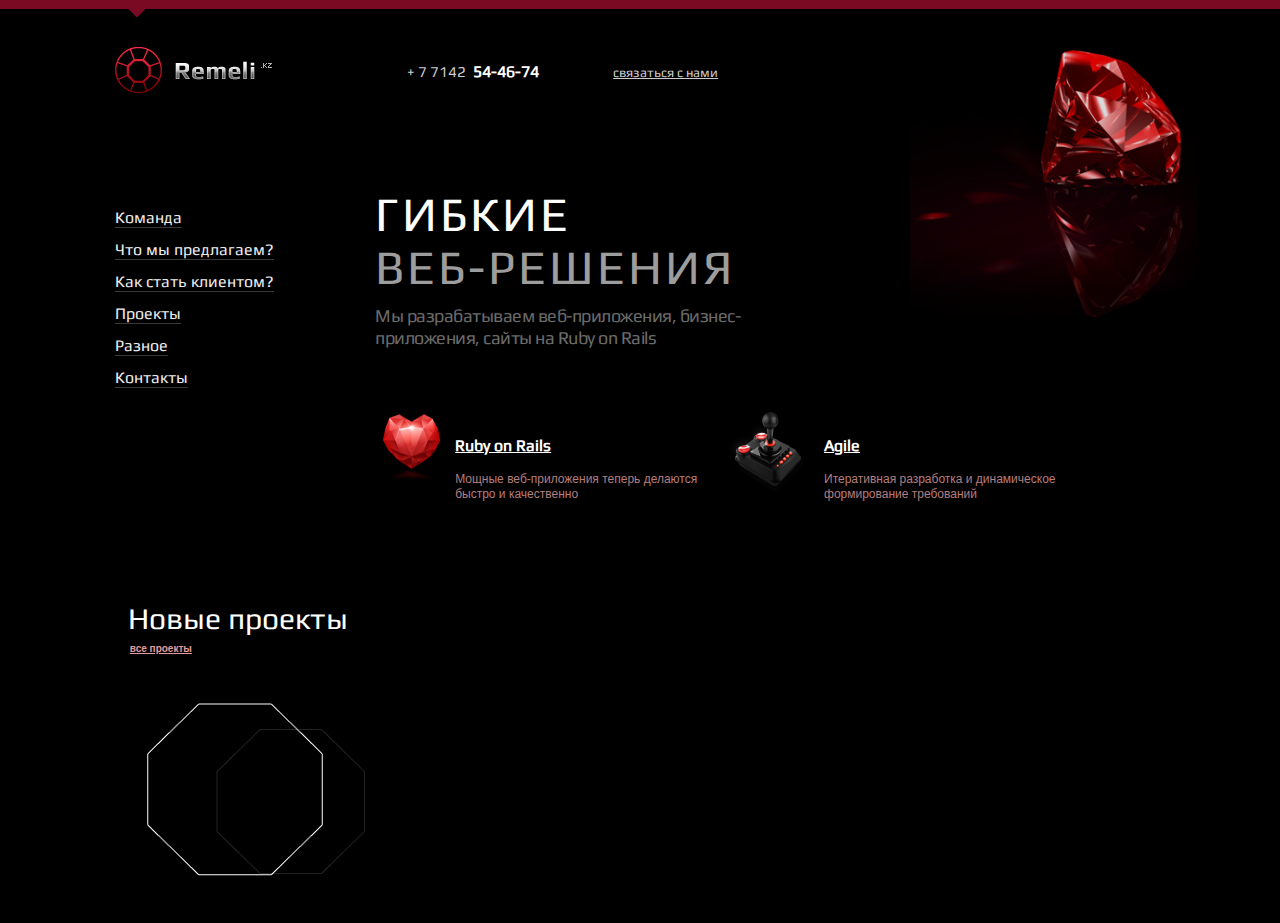
==== index.html @ b17eb7a2 "news projects fixed, main desc edit" ====
<!DOCTYPE HTML>
<html>
<head>
  <meta charset="UTF-8">
  <title>Remeli.kz</title>
  <link rel="shortcut icon" href="favicon.ico" />
  <link rel="stylesheet" type="text/css" href="assets/css/reset.css" media="all" />
  <link rel="stylesheet" type="text/css" href="assets/css/custom.css" media="all" />
</head>
<body>
  <div id="wrapper">
    <div id="header">
      <div id="bg-head">
        <div id="bg-head-arrow"></div>
      </div>
      <div id="logo">
        <a href="index.html">
          <img src="assets/images/logo.png" alt="Remeli.kz" title="Remeli.kz">
        </a>
      </div>
      <div id="head-contacts">
        <span class="phone-head-contact">
          <span class="main-phone">+ 7 7142</span>
          <span class="main-phone-area">54-46-74</span>
        </span>
        <span class="feedback-link">
          <a href="contacts.html">cвязаться с нами</a>
        </span>
      </div>
      <div id="ruby-bg"></div>
      <div class="clear"></div>
    </div>
    <div id="content">
      <div id="main-menu">
        <ul>
          <li><a href="#">Команда</a></li>
          <li><a href="#">Что мы предлагаем?</a></li>
          <li><a href="#">Как стать клиентом?</a></li>
          <li><a href="#">Проекты</a></li>
          <li><a href="#">Разное</a></li>
          <li><a href="#">Контакты</a></li>
        </ul>
      </div>
      <div id="main-content">
        <div id="main-thing">
          <h1 class="one-title">гибкие</h1>
          <h1 class="two-title">веб-решения</h1>
        </div>
        <div class="main-thing-desc">
          Мы разрабатываем веб-приложения, бизнес-приложения, сайты на Ruby on Rails
        </div>
        <div id="teasers">
          <div id="ror-block">
            <div class="main-teaser-desc">
              <div class="title-teaser">
                <a href="http://rubyonrails.org" target="_blank">Ruby on Rails</a>
              </div>
              <div class="teaser-desc">
                Мощные веб-приложения теперь делаются быстро и качественно
              </div>
            </div>
          </div>
          <div id="agile-block">
            <div class="main-teaser-desc for-agile-desc">
              <div class="title-teaser">
                <a href="http://agilemanifesto.org/iso/ru/" target="_blank">Agile</a>
              </div>
              <div class="teaser-desc">
                Итеративная разработка и динамическое формирование требований
              </div>
            </div>
          </div>
          <div class="clear"></div>
        </div>
      </div>
      <div class="clear"></div>
    </div>
    <div id="additional-content">
      <div id="new-projects">
        <h1 class="title-new-projects">Новые проекты</h1>
        <div id="link-all-projects">
          <a href="#">все проекты</a>
        </div>
        <div id="content-new-projects">
          
        </div>
      </div>
    </div>
  </div>
</body>
</html>
---- assets/css/custom.css ----
/* ================== */
/* = Remeli.kz 2012 = */
/* ================== */
@font-face{
  font-family:Play;
  src: url(../fonts/Play-Regular.ttf) format("truetype");
}
body{
  background:#000;
  color:#fff;
  font-family:Play, Helvetica, Arial, sans-serif;
}
#wrapper{
  width:100%;
  min-width:1000px;
}
#wrapper a{
  color:#fff;
  text-decoration:underline;
}
#wrapper a:hover{
  color:#901027;
  cursor:pointer;
}
#header{
  height:190px;
/*  background:#ccc;*/
}
#bg-head{
  background:#7a0924;
  height:9px;
}
#bg-head-arrow{
/*  border:1px solid #ccc;*/
  background:url('../images/head-bg-arrow.png') no-repeat;
  position:relative;
  top:9px;
  left:10%;
  height:9px;
  width:18px;
}
#logo{
  width:166px;
  height:63px;
  float:left;
  margin-top:28px;
  margin-left:8.8%;
}
#ruby-bg{
  width:25%;
  height:50%;
  background:url('../images/ruby-bg.png') no-repeat;
  background-size:90%;
  float:right;
  right:50px;
  top:40px;
  position:absolute;
  z-index:-1;
/*  border:1px solid #ccc;*/
}
#head-contacts{
/*  border:1px solid #ccc;*/
  width:320px;
  float:left;
  margin-left:10%;
  margin-top:55px;
}
#head-contacts .phone-head-contact{
}
.phone-head-contact .main-phone{
  font-size:15px;
  color:#ccc;
  margin-right:1%;
}
.phone-head-contact .main-phone-area{
  font-weight:bold;
}
.feedback-link{
  margin-left:22%;
  font-size:13px;
}
.feedback-link a{
  color:#ccc !important;
}
.feedback-link a:hover{
  color:#901027 !important;
}
#content{
/*  border:1px solid #ccc;*/
  margin-top:20px;
}
#main-menu{
  float:left;
  width:240px;
/*  border:1px solid #ccc;*/
  margin-left:9%;
}
#main-menu ul li{
  margin-bottom:16px;
}
#main-menu ul li a{
  margin-bottom:16px;
  color:#eee;
  text-decoration:none;
  border-bottom:1px solid #383838;
}
#main-menu ul li a:hover{
  color:#901027;
}
#main-content{
  float:left;
/*  border:1px solid #ccc;*/
  margin-left:20px;
  width:50%;
  margin-top:-20px;
}
#main-thing{
/*  border:1px solid #ccc;*/
  height:115px;
}
.one-title{
  font-size:48px;
  text-transform:uppercase;
  letter-spacing:3px;
}
.two-title{
  font-size:48px;
  text-transform:uppercase;
  color:#9d9d9d;
  margin-top:5px;
  letter-spacing:3px;
}
.main-thing-desc{
  font-size:18px;
  color:#6b6b6b;
  letter-spacing:-0.5px;
  line-height:1.2em;
  width:70%;
  margin-bottom:10px;
}
/*teasers*/
#teasers{
  width:110%;
/*  border:1px solid #ccc;*/
  margin-top:60px;
  height:126px;
}
#teasers #ror-block{
  float:left;
  width:46%;
  height:112px;
  background:url('../images/ror-block-icon.png') no-repeat;
}
#teasers #agile-block{
  float:left;
  width:46%;
  margin-left:30px;
  height:112px;
  background:url('../images/agile-block-icon.png') no-repeat;
/*  border:1px solid #ccc;*/
}
.main-teaser-desc{
  position:relative;
  top:30px;
  left:80px;
}
.title-teaser{
  margin-bottom:18px;
  font-weight:bold;
}
.teaser-desc{
  font-family:Verdana, Arial, sans-serif;
  font-size:12px;
  color:#b57e7f;
  width:75%;
  line-height:1.2em;
}
.for-agile-desc{
  position:relative;
  top:30px;
  left:95px;
}
.clear{
  clear:both;
}
/*additional content*/
#additional-content{
  clear:both;
  margin-top:70px;
}
#new-projects{
  float:left;
  width:323px;
/*  border:1px solid #ccc;*/
  height:319px;
  margin-left:6%;
}
.title-new-projects{
  font-size:30px;
  text-align:center;
}
#link-all-projects{
  font-size:10px;
  padding-left:53px;
  margin-top:10px;
  font-family:Verdana, Arial, sans-serif;
  font-weight:bold;
}
#link-all-projects a{
  color:#e29d9e;
}
#content-new-projects{
  background:url('../images/vectot-background.png') no-repeat 50px 30px;
  width:302px;
  height:254px;
}
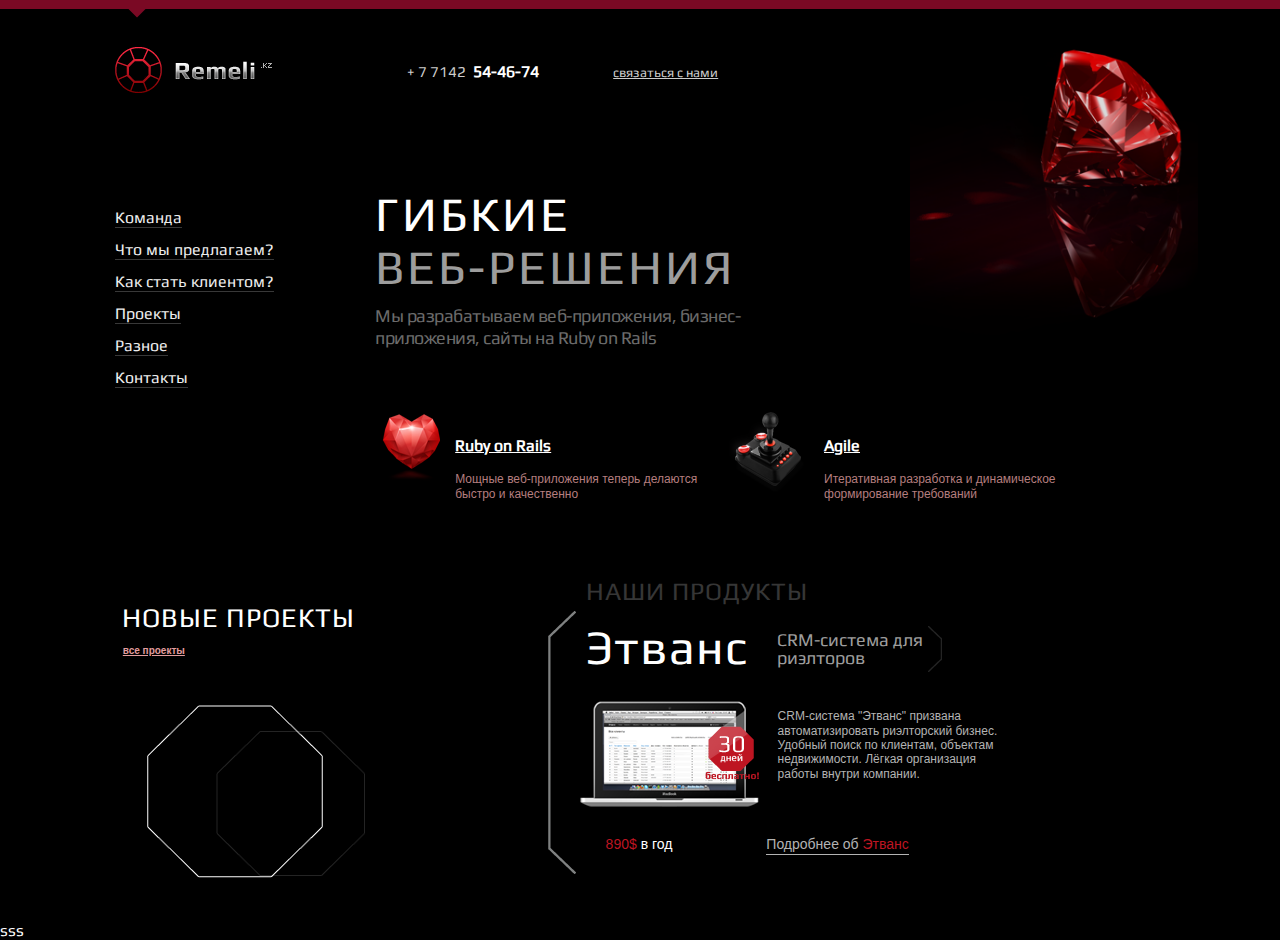
==== commit cae8ae3b: "prepare footer" ====
--- a/index.html
+++ b/index.html
@@ -76,16 +76,49 @@
       <div class="clear"></div>
     </div>
     <div id="additional-content">
+      <!-- new projects -->
       <div id="new-projects">
-        <h1 class="title-new-projects">Новые проекты</h1>
+        <h1 class="title-new-projects">новые проекты</h1>
         <div id="link-all-projects">
           <a href="#">все проекты</a>
         </div>
-        <div id="content-new-projects">
-          
+        <div id="content-new-projects">   
         </div>
       </div>
+      <!-- end new projects -->
+      
+      <!-- etvans -->
+      <div id="flag">
+        <h1 class="our-products-title">наши продукты</h1>
+        <div id="product-info">
+          <span class="product-title">Этванс</span>
+          <span class="product-addition-title">CRM-система для риэлторов</span>
+        </div>
+        <div id="main-product-info">
+          <span class="logo-product">
+            <a href="http://etvans.com">
+              <img src="assets/images/etvans-logo.png" alt="Этванс">
+            </a>
+          </span>
+          <span class="product-description">
+            CRM-система "Этванс" призвана автоматизировать риэлторский бизнес. Удобный поиск по клиентам, объектам недвижимости. Лёгкая организация работы внутри компании. 
+          </span>
+        </div>
+        <div class="clear"></div>
+        <div id="footer-product-info">
+          <span class="price-product">
+            <span class="product-price-label">890$</span> в год
+          </span>
+          <span class="more-product-link">
+            <a href="#">
+              Подробнее об <span class="more-product-title">Этванс</span></a>
+          </span>
+        </div>
+      </div>
+      <div class="clear"></div>
+      <!-- end etvans -->
     </div>
+    <div id="footer">sss</div>
   </div>
 </body>
 </html>--- a/assets/css/custom.css
+++ b/assets/css/custom.css
@@ -196,13 +196,15 @@
   margin-left:6%;
 }
 .title-new-projects{
-  font-size:30px;
+  letter-spacing:1px;
+  font-size:27px;
   text-align:center;
+  text-transform:uppercase;
 }
 #link-all-projects{
   font-size:10px;
-  padding-left:53px;
-  margin-top:10px;
+  padding-left:46px;
+  margin-top:15px;
   font-family:Verdana, Arial, sans-serif;
   font-weight:bold;
 }
@@ -214,3 +216,96 @@
   width:302px;
   height:254px;
 }
+/*etvans*/
+#flag{
+  float:left;
+  height:292px;
+  width:479px;
+/*  border:1px solid #ccc;*/
+  margin-left:11%;
+  background:url('../images/flagman-bg.png') no-repeat;
+}
+.our-products-title{
+  font-size:25px;
+  color:#363636;
+  text-transform:uppercase;
+/*  border:1px solid #ccc;*/
+  display:inline-block;
+  margin-left:45px;
+  position:relative;
+  top:-25px;
+  letter-spacing:1px;
+}
+#product-info{
+/*  border:1px solid #ccc;*/
+  margin-left:45px;
+  margin-bottom:23px;
+  margin-top:-6px;
+}
+#product-info .product-title{
+  font-size:48px;
+  margin-right:5px;
+  letter-spacing:1px;
+}
+#product-info .product-addition-title{
+  margin-left:20px;
+  color:#9d9d9d;
+  font-size:18px;
+  width:170px;
+/*  border:1px solid #ccc;*/
+  display:inline-block;
+}
+.logo-product{
+/*  border:1px solid #ccc;*/
+  margin-left:35px;
+  width:192px;
+  height:123px;
+  float:left;
+  display:inline-block;
+}
+.product-description{
+  float:left;  
+  width:239px;
+  height:95px;
+  display:inline-block;
+/*  border:1px solid #ccc;*/
+  margin-left:10px;
+  margin-top:15px;
+  font-size:12px;
+  line-height:1.2em;
+  color:#b3b3b3;
+  font-family:Verdana,Arial,sans-serif
+}
+#footer-product-info{
+  clear:both;
+/*  border:1px solid #ccc;*/
+  margin-left:45px;
+  margin-top:20px; 
+  font-family:Verdana,Helvetica,sans-serif;
+  font-size:14px;
+}
+.price-product{
+  margin-left:20px;
+}
+.product-price-label{
+  color:#be1522;
+}
+.more-product-link{
+  margin-left:90px;
+}
+.more-product-link a{
+  color:#b3b3b3 !important;
+  text-decoration:none !important;
+  padding-bottom:2px;
+  border-bottom:1px solid #b3b3b3;
+}
+.more-product-link a:hover{
+  color:#fff !important;
+}
+.more-product-title{
+  color:#be1522;
+}
+/* footer */
+#footer{
+  clear:both;
+}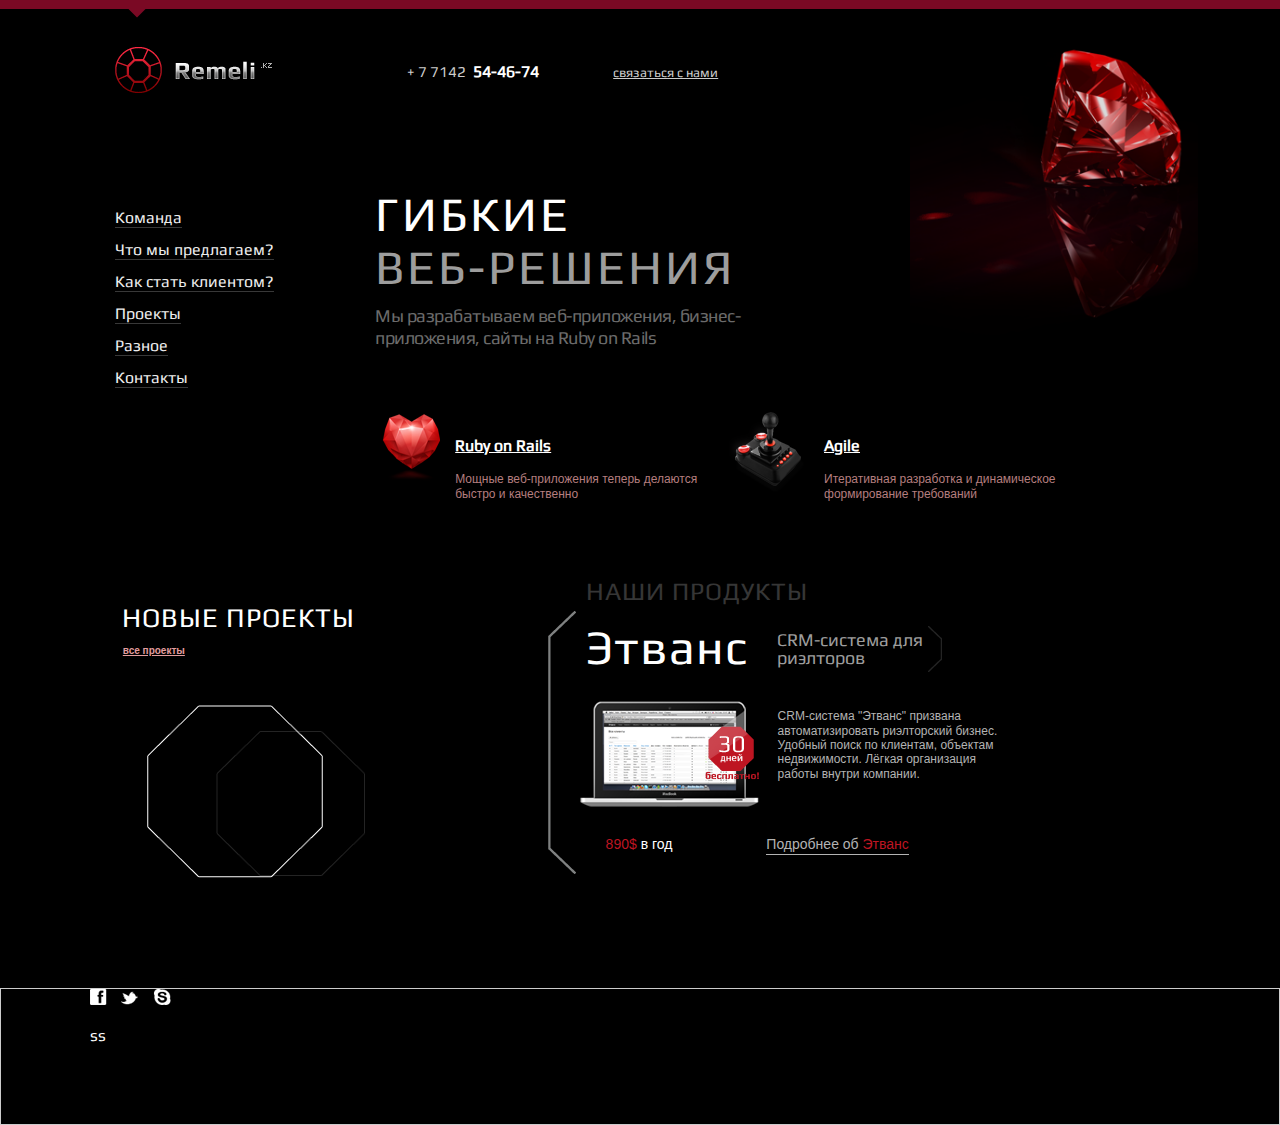
==== commit ff1054b9: "add social network" ====
--- a/index.html
+++ b/index.html
@@ -118,7 +118,25 @@
       <div class="clear"></div>
       <!-- end etvans -->
     </div>
-    <div id="footer">sss</div>
+    <!-- footer -->
+    <div id="footer">
+      <div id="socialnetwork">
+        <a href="http://www.facebook.com/remelidev">
+          <img src="assets/images/facebook-icon.png" alt="Remeli в Facebook">
+        </a>
+        <a href="http://twitter.com/remeli_dev">
+          <img src="assets/images/twitter-icon.png" alt="Remeli в Facebook">
+        </a>
+        <a href="skype://lagox.skype">
+          <img src="assets/images/skype-icon.png" alt="Skype">
+        </a>
+      </div>
+      <div class="clear"></div>
+      <div id="footeraddress">
+        ss
+      </div>
+    </div>
+    <!-- end footer -->
   </div>
 </body>
 </html>--- a/assets/css/custom.css
+++ b/assets/css/custom.css
@@ -308,4 +308,26 @@
 /* footer */
 #footer{
   clear:both;
+  border:1px solid #ccc;
+  height:135px;
+  margin-top:65px;
+}
+#footeraddress{
+  height:90px;
+/*  border:1px solid #fff;*/
+  width:260px;
+  float:left;
+  margin-left:7%;
+}
+#socialnetwork{
+/*  border:1px solid #ccc;*/
+  padding-left:7%;
+  margin-bottom:20px;  
+}
+#socialnetwork a{
+  text-decoration:none;
+  margin-right:10px;
+}
+#socialnetwork a img:hover{
+  opacity:0.9;
 }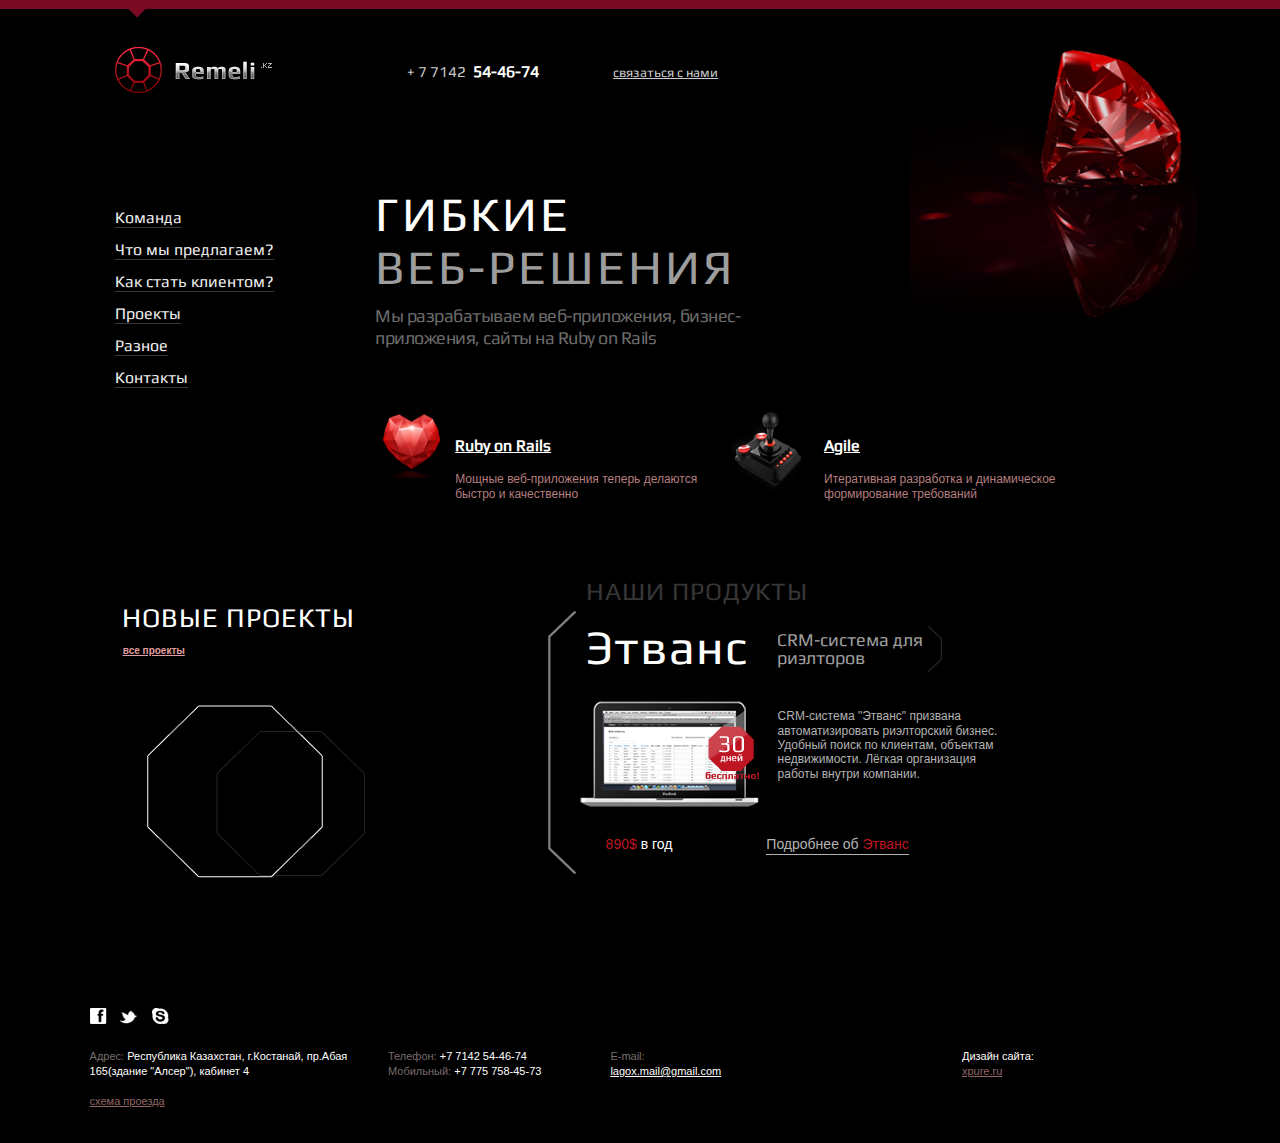
==== commit 19076995: "finish footer" ====
--- a/index.html
+++ b/index.html
@@ -121,10 +121,10 @@
     <!-- footer -->
     <div id="footer">
       <div id="socialnetwork">
-        <a href="http://www.facebook.com/remelidev">
+        <a href="http://www.facebook.com/remelidev" target="_blank">
           <img src="assets/images/facebook-icon.png" alt="Remeli в Facebook">
         </a>
-        <a href="http://twitter.com/remeli_dev">
+        <a href="http://twitter.com/remeli_dev" target="_blank">
           <img src="assets/images/twitter-icon.png" alt="Remeli в Facebook">
         </a>
         <a href="skype://lagox.skype">
@@ -133,7 +133,22 @@
       </div>
       <div class="clear"></div>
       <div id="footeraddress">
-        ss
+        <span class="footer-label">Адрес:</span> Республика Казахстан, г.Костанай, пр.Абая 165(здание "Алсер"), кабинет 4
+        <div id="location-map-link">
+          <a href="#" class="footer-link">схема проезда</a>
+        </div>
+      </div>
+      <div id="footerphone">
+        <p><span class="footer-label">Телефон:</span> +7 7142 54-46-74</p>
+        <p><span class="footer-label">Мобильный:</span> +7 775 758-45-73</p>
+      </div>
+      <div id="footeremail">
+        <p><span class="footer-label">E-mail:</span></p>
+        <p><a href="mailto:lagox.mail@gmail.com">lagox.mail@gmail.com</a></p>
+      </div>
+      <div id="footerdesign">
+        <p>Дизайн сайта:</p>
+        <p><a href="http://xpure.ru" class="footer-link">xpure.ru</a></p>
       </div>
     </div>
     <!-- end footer -->
--- a/assets/css/custom.css
+++ b/assets/css/custom.css
@@ -308,9 +308,33 @@
 /* footer */
 #footer{
   clear:both;
-  border:1px solid #ccc;
+/*  border:1px solid #ccc;*/
   height:135px;
-  margin-top:65px;
+  margin-top:85px;
+  font-family:Verdana,Arial,sans-serif;
+  font-size:11px;
+  line-height:1.4em;
+}
+.footer-label{
+  color:#776d6d;
+}
+.footer-link{
+  color:#916566 !important;
+}
+.footer-link:hover{
+  color:#901027 !important;
+}
+#socialnetwork{
+/*  border:1px solid #ccc;*/
+  padding-left:7%;
+  margin-bottom:20px;  
+}
+#socialnetwork a{
+  text-decoration:none;
+  margin-right:10px;
+}
+#socialnetwork a img:hover{
+  opacity:0.9;
 }
 #footeraddress{
   height:90px;
@@ -319,15 +343,27 @@
   float:left;
   margin-left:7%;
 }
-#socialnetwork{
-/*  border:1px solid #ccc;*/
-  padding-left:7%;
-  margin-bottom:20px;  
-}
-#socialnetwork a{
-  text-decoration:none;
-  margin-right:10px;
-}
-#socialnetwork a img:hover{
-  opacity:0.9;
+#location-map-link{
+  margin-top:15px;
+}
+#footerphone{
+  height:90px;
+/*  border:1px solid #fff;*/
+  width:184px;
+  float:left;
+  margin-left:3%; 
+}
+#footeremail{
+  height:90px;
+/*  border:1px solid #fff;*/
+  width:134px;
+  float:left;
+  margin-left:3%; 
+}
+#footerdesign{
+  height:90px;
+/*  border:1px solid #fff;*/
+  width:90px;
+  float:left;
+  margin-left:17%; 
 }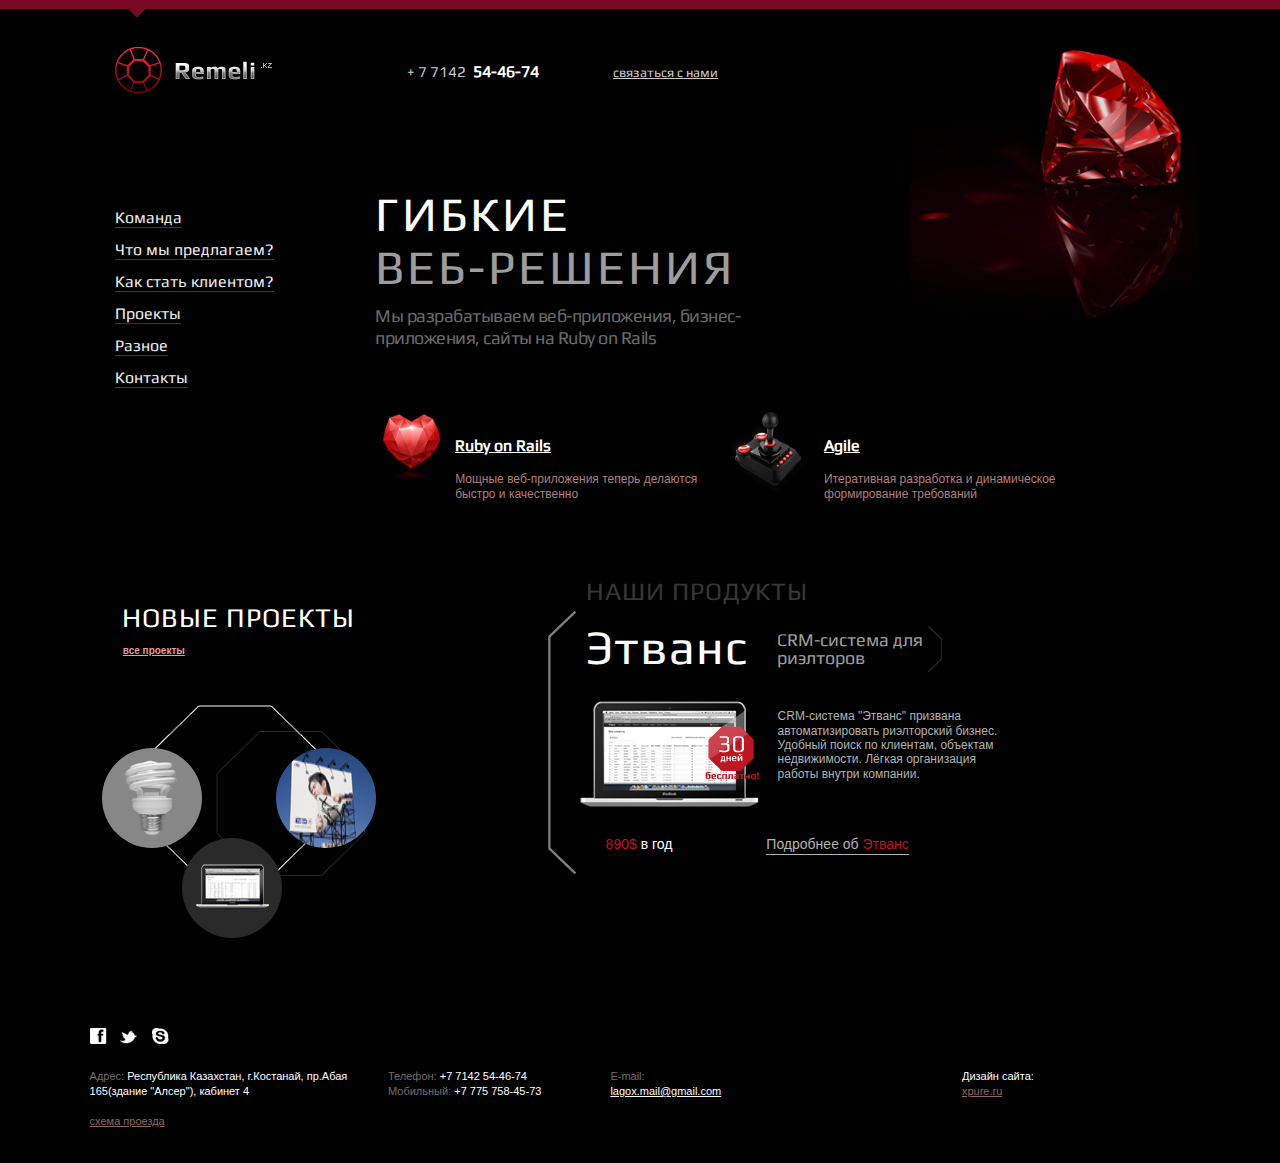
==== commit 397b86b7: "new projects finish" ====
--- a/index.html
+++ b/index.html
@@ -2,10 +2,15 @@
 <html>
 <head>
   <meta charset="UTF-8">
-  <title>Remeli.kz</title>
+  <title>Remeli.kz – разработка веб-приложений на Ruby on Rails</title>
   <link rel="shortcut icon" href="favicon.ico" />
   <link rel="stylesheet" type="text/css" href="assets/css/reset.css" media="all" />
   <link rel="stylesheet" type="text/css" href="assets/css/custom.css" media="all" />
+  <link rel="stylesheet" type="text/css" href="assets/css/jquery.fancybox-1.3.4.css" media="all">
+  <script type="text/javascript" src="http://ajax.googleapis.com/ajax/libs/jquery/1.7.2/jquery.min.js"></script>
+  <script type="text/javascript" src="assets/js/jquery.fancybox-1.3.4.js"></script>
+  <script type="text/javascript" src="assets/js/jquery.easing-1.3.pack.js"></script>
+  <script type="text/javascript" src="assets/js/app.js"></script>
 </head>
 <body>
   <div id="wrapper">
@@ -82,11 +87,26 @@
         <div id="link-all-projects">
           <a href="#">все проекты</a>
         </div>
-        <div id="content-new-projects">   
+        <div id="content-new-projects"> 
+          <div class="one-project">
+            <a href="http://knk-electro.kz" title="КНК-электро">
+              <img src="assets/images/projects/1.png" alt="КНК-электро">
+            </a>
+          </div>
+          <div class="two-project">
+            <a href="http://obl-reklama.ru" title="Laima – профессиональная наружная реклама">
+              <img src="assets/images/projects/2.jpg" alt="Laima">
+            </a>
+          </div>
+          <div class="three-project">
+            <a href="http://etvans.com" title="Автоматизация риэлторского бизнеса">
+              <img src="assets/images/projects/3.png" alt="Этванс">
+            </a>
+          </div>
         </div>
       </div>
       <!-- end new projects -->
-      
+
       <!-- etvans -->
       <div id="flag">
         <h1 class="our-products-title">наши продукты</h1>
@@ -110,7 +130,7 @@
             <span class="product-price-label">890$</span> в год
           </span>
           <span class="more-product-link">
-            <a href="#">
+            <a href="http://etvans.com">
               Подробнее об <span class="more-product-title">Этванс</span></a>
           </span>
         </div>
@@ -135,7 +155,9 @@
       <div id="footeraddress">
         <span class="footer-label">Адрес:</span> Республика Казахстан, г.Костанай, пр.Абая 165(здание "Алсер"), кабинет 4
         <div id="location-map-link">
-          <a href="#" class="footer-link">схема проезда</a>
+          <a href="assets/images/location-map.png" id="lm" class="footer-link">
+            схема проезда
+          </a>
         </div>
       </div>
       <div id="footerphone">
--- a/assets/css/custom.css
+++ b/assets/css/custom.css
@@ -216,6 +216,71 @@
   width:302px;
   height:254px;
 }
+#content-new-projects .one-project{
+  display:inline-block;
+  position:relative;
+  top:72px;
+  left:25px;
+  height:100px;
+  width:100px;
+  -webkit-border-radius:50px;  
+  -moz-border-radius: 50px;
+  border-radius: 50px;
+  -o-border-radius:50px;
+  background:#878787;
+}
+#content-new-projects .one-project:hover{
+  background:#be1522;
+}
+#content-new-projects .one-project img{
+  width:70px;
+  position:relative;
+  left:15px;
+  top:10px;
+  height:80px;
+}
+#content-new-projects .two-project{
+/*  border:1px solid #ccc;*/
+  display:inline-block;
+  height:100px;
+  width:100px;
+  position:relative;
+  top:92px;
+  left:95px;
+}
+#content-new-projects .two-project:hover{
+  opacity:0.9;
+}
+#content-new-projects .two-project img{
+  height:100px;
+  width:100px;
+  -webkit-border-radius:50px;  
+  -moz-border-radius: 50px;
+  border-radius: 50px;
+  -o-border-radius:50px;
+  background:#333;
+}
+#content-new-projects .three-project{
+  display:inline-block;
+  position:relative;
+  top:62px;
+  left:105px;
+  height:100px;
+  width:100px;
+  -webkit-border-radius:50px;  
+  -moz-border-radius: 50px;
+  border-radius: 50px;
+  -o-border-radius:50px;
+  background:#2A2A2A;
+}
+#content-new-projects .three-project:hover{
+  background:#be1522;
+}
+#content-new-projects .three-project img{
+  position:relative;
+  left:13px;
+  top:25px;
+}
 /*etvans*/
 #flag{
   float:left;
@@ -310,7 +375,7 @@
   clear:both;
 /*  border:1px solid #ccc;*/
   height:135px;
-  margin-top:85px;
+  margin-top:105px;
   font-family:Verdana,Arial,sans-serif;
   font-size:11px;
   line-height:1.4em;
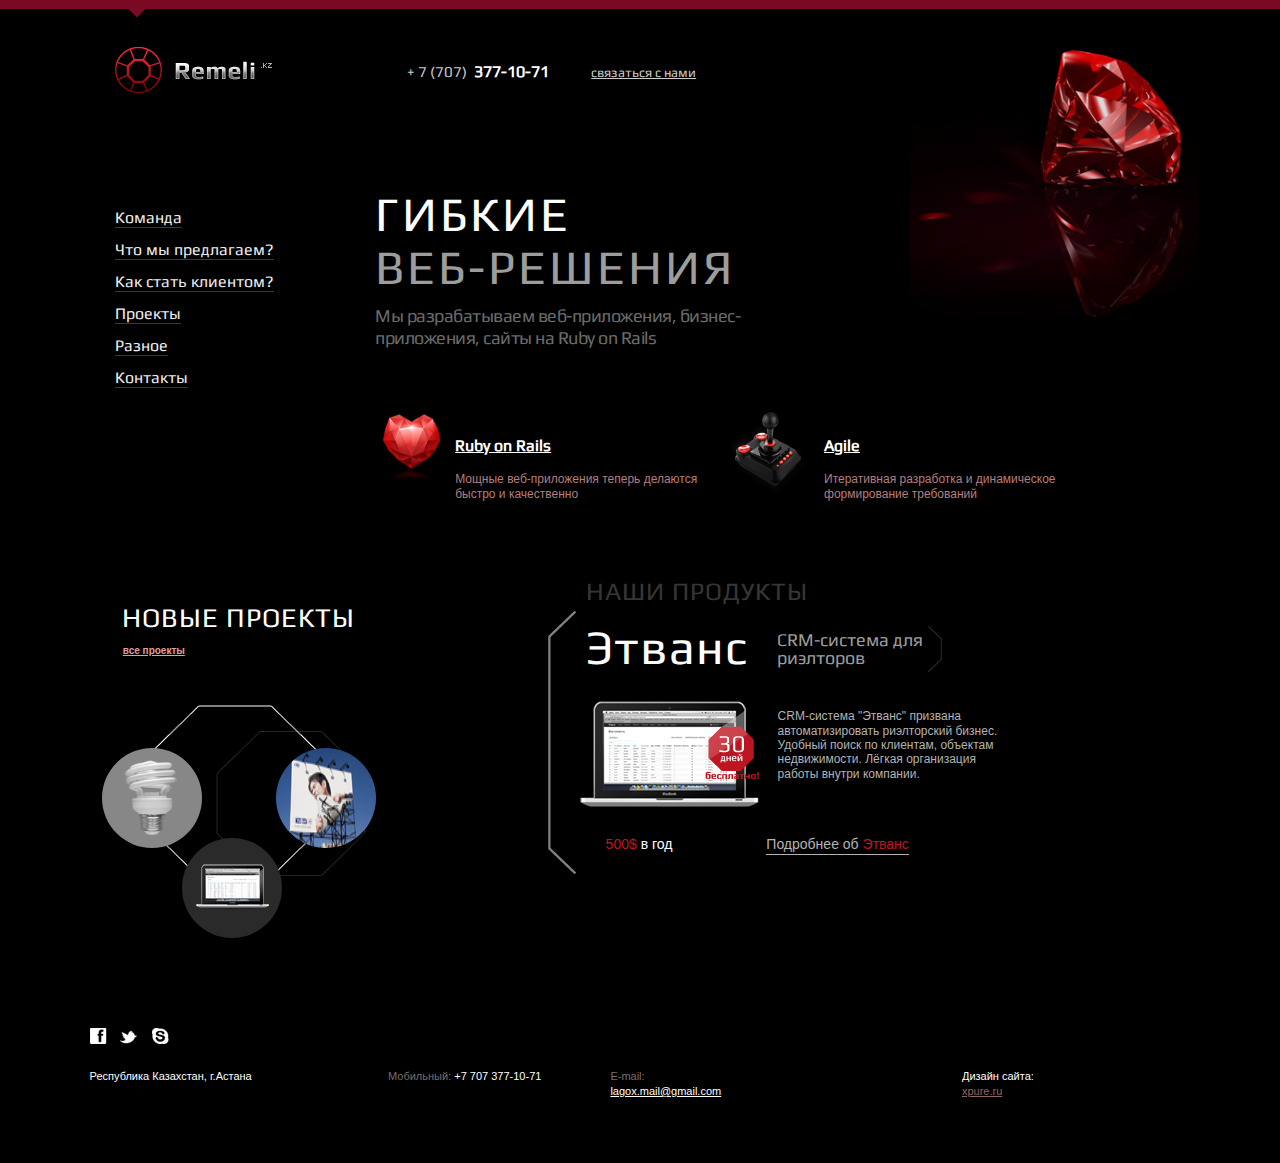
==== commit c1ab2517: "new info" ====
--- a/index.html
+++ b/index.html
@@ -25,8 +25,8 @@
       </div>
       <div id="head-contacts">
         <span class="phone-head-contact">
-          <span class="main-phone">+ 7 7142</span>
-          <span class="main-phone-area">54-46-74</span>
+          <span class="main-phone">+ 7 (707)</span>
+          <span class="main-phone-area">377-10-71</span>
         </span>
         <span class="feedback-link">
           <a href="contacts.html">cвязаться с нами</a>
@@ -38,12 +38,12 @@
     <div id="content">
       <div id="main-menu">
         <ul>
-          <li><a href="#">Команда</a></li>
-          <li><a href="#">Что мы предлагаем?</a></li>
-          <li><a href="#">Как стать клиентом?</a></li>
-          <li><a href="#">Проекты</a></li>
-          <li><a href="#">Разное</a></li>
-          <li><a href="#">Контакты</a></li>
+          <li><a href="team.html">Команда</a></li>
+          <li><a href="offer.html">Что мы предлагаем?</a></li>
+          <li><a href="customer.html">Как стать клиентом?</a></li>
+          <li><a href="projects.html">Проекты</a></li>
+          <li><a href="remeli.html">Разное</a></li>
+          <li><a href="contacts.html">Контакты</a></li>
         </ul>
       </div>
       <div id="main-content">
@@ -85,7 +85,7 @@
       <div id="new-projects">
         <h1 class="title-new-projects">новые проекты</h1>
         <div id="link-all-projects">
-          <a href="#">все проекты</a>
+          <a href="projects.html">все проекты</a>
         </div>
         <div id="content-new-projects"> 
           <div class="one-project">
@@ -127,7 +127,7 @@
         <div class="clear"></div>
         <div id="footer-product-info">
           <span class="price-product">
-            <span class="product-price-label">890$</span> в год
+            <span class="product-price-label">500$</span> в год
           </span>
           <span class="more-product-link">
             <a href="http://etvans.com">
@@ -153,16 +153,10 @@
       </div>
       <div class="clear"></div>
       <div id="footeraddress">
-        <span class="footer-label">Адрес:</span> Республика Казахстан, г.Костанай, пр.Абая 165(здание "Алсер"), кабинет 4
-        <div id="location-map-link">
-          <a href="assets/images/location-map.png" id="lm" class="footer-link">
-            схема проезда
-          </a>
-        </div>
+        Республика Казахстан, г.Астана
       </div>
       <div id="footerphone">
-        <p><span class="footer-label">Телефон:</span> +7 7142 54-46-74</p>
-        <p><span class="footer-label">Мобильный:</span> +7 775 758-45-73</p>
+        <p><span class="footer-label">Мобильный:</span> +7 707 377-10-71</p>
       </div>
       <div id="footeremail">
         <p><span class="footer-label">E-mail:</span></p>
@@ -175,5 +169,19 @@
     </div>
     <!-- end footer -->
   </div>
+  <!-- Yandex.Metrika counter -->
+  <div style="display:none;"><script type="text/javascript">
+  (function(w, c) {
+      (w[c] = w[c] || []).push(function() {
+          try {
+              w.yaCounter10062352 = new Ya.Metrika({id:10062352, enableAll: true});
+          }
+          catch(e) { }
+      });
+  })(window, "yandex_metrika_callbacks");
+  </script></div>
+  <script src="//mc.yandex.ru/metrika/watch.js" type="text/javascript" defer="defer"></script>
+  <noscript><div><img src="//mc.yandex.ru/watch/10062352" style="position:absolute; left:-9999px;" alt="" /></div></noscript>
+  <!-- /Yandex.Metrika counter -->
 </body>
 </html>--- a/assets/css/custom.css
+++ b/assets/css/custom.css
@@ -1,434 +1,113 @@
 /* ================== */
 /* = Remeli.kz 2012 = */
 /* ================== */
-@font-face{
-  font-family:Play;
-  src: url(../fonts/Play-Regular.ttf) format("truetype");
-}
-body{
-  background:#000;
-  color:#fff;
-  font-family:Play, Helvetica, Arial, sans-serif;
-}
-#wrapper{
-  width:100%;
-  min-width:1000px;
-}
-#wrapper a{
-  color:#fff;
-  text-decoration:underline;
-}
-#wrapper a:hover{
-  color:#901027;
-  cursor:pointer;
-}
-#header{
-  height:190px;
-/*  background:#ccc;*/
-}
-#bg-head{
-  background:#7a0924;
-  height:9px;
-}
-#bg-head-arrow{
-/*  border:1px solid #ccc;*/
-  background:url('../images/head-bg-arrow.png') no-repeat;
-  position:relative;
-  top:9px;
-  left:10%;
-  height:9px;
-  width:18px;
-}
-#logo{
-  width:166px;
-  height:63px;
-  float:left;
-  margin-top:28px;
-  margin-left:8.8%;
-}
-#ruby-bg{
-  width:25%;
-  height:50%;
-  background:url('../images/ruby-bg.png') no-repeat;
-  background-size:90%;
-  float:right;
-  right:50px;
-  top:40px;
-  position:absolute;
-  z-index:-1;
-/*  border:1px solid #ccc;*/
-}
-#head-contacts{
-/*  border:1px solid #ccc;*/
-  width:320px;
-  float:left;
-  margin-left:10%;
-  margin-top:55px;
-}
-#head-contacts .phone-head-contact{
-}
-.phone-head-contact .main-phone{
-  font-size:15px;
-  color:#ccc;
-  margin-right:1%;
-}
-.phone-head-contact .main-phone-area{
-  font-weight:bold;
-}
-.feedback-link{
-  margin-left:22%;
-  font-size:13px;
-}
-.feedback-link a{
-  color:#ccc !important;
-}
-.feedback-link a:hover{
-  color:#901027 !important;
-}
-#content{
-/*  border:1px solid #ccc;*/
-  margin-top:20px;
-}
-#main-menu{
-  float:left;
-  width:240px;
-/*  border:1px solid #ccc;*/
-  margin-left:9%;
-}
-#main-menu ul li{
-  margin-bottom:16px;
-}
-#main-menu ul li a{
-  margin-bottom:16px;
-  color:#eee;
-  text-decoration:none;
-  border-bottom:1px solid #383838;
-}
-#main-menu ul li a:hover{
-  color:#901027;
-}
-#main-content{
-  float:left;
-/*  border:1px solid #ccc;*/
-  margin-left:20px;
-  width:50%;
-  margin-top:-20px;
-}
-#main-thing{
-/*  border:1px solid #ccc;*/
-  height:115px;
-}
-.one-title{
-  font-size:48px;
-  text-transform:uppercase;
-  letter-spacing:3px;
-}
-.two-title{
-  font-size:48px;
-  text-transform:uppercase;
-  color:#9d9d9d;
-  margin-top:5px;
-  letter-spacing:3px;
-}
-.main-thing-desc{
-  font-size:18px;
-  color:#6b6b6b;
-  letter-spacing:-0.5px;
-  line-height:1.2em;
-  width:70%;
-  margin-bottom:10px;
-}
+@font-face{font-family:'Play';font-style:normal;font-weight:normal;src:local('Play'),url(../fonts/Play-Regular.ttf) format("woff");}
+body{background:#000;color:#fff;font-family:Play,Helvetica,Arial,sans-serif;}
+#wrapper{width:100%;min-width:1000px;}
+#wrapper a{color:#fff;text-decoration:underline;}
+#wrapper a:hover{color:#901027;cursor:pointer;}
+#header{height:190px;/* background:#ccc;*/}
+#bg-head{height:9px;background:#7a0924;}
+#bg-head-arrow{position:relative;top:9px;left:10%;width:18px;height:9px;/* border:1px solid #ccc;*/
+background:url('../images/head-bg-arrow.png') no-repeat;}
+#logo{float:left;margin-top:28px;margin-left:8.8%;width:166px;height:63px;}
+#ruby-bg{position:absolute;top:40px;right:50px;z-index:-1;float:right;width:25%;height:50%;/* border:1px solid #ccc;*/
+background:url('../images/ruby-bg.png') no-repeat;background-size:90%;}
+#head-contacts{float:left;margin-top:55px;margin-left:10%;width:320px;/* border:1px solid #ccc;*/}
+#head-contacts .phone-head-contact{}
+.phone-head-contact .main-phone{margin-right:1%;color:#ccc;font-size:15px;}
+.phone-head-contact .main-phone-area{font-weight:bold;}
+.feedback-link{margin-left:12%;font-size:13px;}
+.feedback-link a{color:#ccc !important;}
+.feedback-link a:hover{color:#901027 !important;}
+#content{margin-top:20px;/* border:1px solid #ccc;*/}
+#main-menu{float:left;margin-left:9%;width:240px;/* border:1px solid #ccc;*/}
+#main-menu ul li{margin-bottom:16px;}
+#main-menu ul li a{margin-bottom:16px;border-bottom:1px solid #383838;color:#eee;text-decoration:none;}
+#main-menu ul li a:hover{color:#901027;}
+#main-content{float:left;margin-top:-20px;margin-left:20px;width:50%;/* border:1px solid #ccc;*/}
+#main-thing{height:115px;/* border:1px solid #ccc;*/}
+.one-title{text-transform:uppercase;letter-spacing:3px;font-size:48px;}
+.two-title{margin-top:5px;color:#9d9d9d;text-transform:uppercase;letter-spacing:3px;font-size:48px;}
+.main-thing-desc{margin-bottom:10px;width:70%;color:#6b6b6b;line-height:1.2em;letter-spacing:-0.5px;font-size:18px;}
 /*teasers*/
-#teasers{
-  width:110%;
-/*  border:1px solid #ccc;*/
-  margin-top:60px;
-  height:126px;
-}
-#teasers #ror-block{
-  float:left;
-  width:46%;
-  height:112px;
-  background:url('../images/ror-block-icon.png') no-repeat;
-}
-#teasers #agile-block{
-  float:left;
-  width:46%;
-  margin-left:30px;
-  height:112px;
-  background:url('../images/agile-block-icon.png') no-repeat;
-/*  border:1px solid #ccc;*/
-}
-.main-teaser-desc{
-  position:relative;
-  top:30px;
-  left:80px;
-}
-.title-teaser{
-  margin-bottom:18px;
-  font-weight:bold;
-}
-.teaser-desc{
-  font-family:Verdana, Arial, sans-serif;
-  font-size:12px;
-  color:#b57e7f;
-  width:75%;
-  line-height:1.2em;
-}
-.for-agile-desc{
-  position:relative;
-  top:30px;
-  left:95px;
-}
-.clear{
-  clear:both;
-}
+#teasers{margin-top:60px;width:110%;height:126px;/* border:1px solid #ccc;*/}
+#teasers #ror-block{float:left;width:46%;height:112px;background:url('../images/ror-block-icon.png') no-repeat;}
+#teasers #agile-block{float:left;margin-left:30px;width:46%;height:112px;/* border:1px solid #ccc;*/
+background:url('../images/agile-block-icon.png') no-repeat;}
+.main-teaser-desc{position:relative;top:30px;left:80px;}
+.title-teaser{margin-bottom:18px;font-weight:bold;}
+.teaser-desc{width:75%;color:#b57e7f;line-height:1.2em;font-size:12px;font-family:Verdana,Arial,sans-serif;}
+.for-agile-desc{position:relative;top:30px;left:95px;}
+.clear{clear:both;}
 /*additional content*/
-#additional-content{
-  clear:both;
-  margin-top:70px;
-}
-#new-projects{
-  float:left;
-  width:323px;
-/*  border:1px solid #ccc;*/
-  height:319px;
-  margin-left:6%;
-}
-.title-new-projects{
-  letter-spacing:1px;
-  font-size:27px;
-  text-align:center;
-  text-transform:uppercase;
-}
-#link-all-projects{
-  font-size:10px;
-  padding-left:46px;
-  margin-top:15px;
-  font-family:Verdana, Arial, sans-serif;
-  font-weight:bold;
-}
-#link-all-projects a{
-  color:#e29d9e;
-}
-#content-new-projects{
-  background:url('../images/vectot-background.png') no-repeat 50px 30px;
-  width:302px;
-  height:254px;
-}
-#content-new-projects .one-project{
-  display:inline-block;
-  position:relative;
-  top:72px;
-  left:25px;
-  height:100px;
-  width:100px;
-  -webkit-border-radius:50px;  
-  -moz-border-radius: 50px;
-  border-radius: 50px;
-  -o-border-radius:50px;
-  background:#878787;
-}
-#content-new-projects .one-project:hover{
-  background:#be1522;
-}
-#content-new-projects .one-project img{
-  width:70px;
-  position:relative;
-  left:15px;
-  top:10px;
-  height:80px;
-}
-#content-new-projects .two-project{
-/*  border:1px solid #ccc;*/
-  display:inline-block;
-  height:100px;
-  width:100px;
-  position:relative;
-  top:92px;
-  left:95px;
-}
-#content-new-projects .two-project:hover{
-  opacity:0.9;
-}
-#content-new-projects .two-project img{
-  height:100px;
-  width:100px;
-  -webkit-border-radius:50px;  
-  -moz-border-radius: 50px;
-  border-radius: 50px;
-  -o-border-radius:50px;
-  background:#333;
-}
-#content-new-projects .three-project{
-  display:inline-block;
-  position:relative;
-  top:62px;
-  left:105px;
-  height:100px;
-  width:100px;
-  -webkit-border-radius:50px;  
-  -moz-border-radius: 50px;
-  border-radius: 50px;
-  -o-border-radius:50px;
-  background:#2A2A2A;
-}
-#content-new-projects .three-project:hover{
-  background:#be1522;
-}
-#content-new-projects .three-project img{
-  position:relative;
-  left:13px;
-  top:25px;
-}
+#additional-content{clear:both;margin-top:70px;}
+#new-projects{float:left;margin-left:6%;width:323px;height:319px;/* border:1px solid #ccc;*/}
+.title-new-projects{text-align:center;text-transform:uppercase;letter-spacing:1px;font-size:27px;}
+#link-all-projects{margin-top:15px;padding-left:46px;font-weight:bold;font-size:10px;font-family:Verdana,Arial,sans-serif;}
+#link-all-projects a{color:#e29d9e;}
+#content-new-projects{width:302px;height:254px;background:url('../images/vectot-background.png') no-repeat 50px 30px;}
+#content-new-projects .one-project{position:relative;top:72px;left:25px;display:inline-block;width:100px;height:100px;-webkit-border-radius:50px;-moz-border-radius:50px;border-radius:50px;background:#878787;-o-border-radius:50px;}
+#content-new-projects .one-project:hover{background:#be1522;}
+#content-new-projects .one-project img{position:relative;top:10px;left:15px;width:70px;height:80px;}
+#content-new-projects .two-project{position:relative;top:92px;left:95px;display:inline-block;width:100px;height:100px;/* border:1px solid #ccc;*/}
+#content-new-projects .two-project:hover{opacity:0.9;}
+#content-new-projects .two-project img{width:100px;height:100px;-webkit-border-radius:50px;-moz-border-radius:50px;border-radius:50px;background:#333;-o-border-radius:50px;}
+#content-new-projects .three-project{position:relative;top:62px;left:105px;display:inline-block;width:100px;height:100px;-webkit-border-radius:50px;-moz-border-radius:50px;border-radius:50px;background:#2A2A2A;-o-border-radius:50px;}
+#content-new-projects .three-project:hover{background:#be1522;}
+#content-new-projects .three-project img{position:relative;top:25px;left:13px;}
 /*etvans*/
-#flag{
-  float:left;
-  height:292px;
-  width:479px;
-/*  border:1px solid #ccc;*/
-  margin-left:11%;
-  background:url('../images/flagman-bg.png') no-repeat;
-}
-.our-products-title{
-  font-size:25px;
-  color:#363636;
-  text-transform:uppercase;
-/*  border:1px solid #ccc;*/
-  display:inline-block;
-  margin-left:45px;
-  position:relative;
-  top:-25px;
-  letter-spacing:1px;
-}
-#product-info{
-/*  border:1px solid #ccc;*/
-  margin-left:45px;
-  margin-bottom:23px;
-  margin-top:-6px;
-}
-#product-info .product-title{
-  font-size:48px;
-  margin-right:5px;
-  letter-spacing:1px;
-}
-#product-info .product-addition-title{
-  margin-left:20px;
-  color:#9d9d9d;
-  font-size:18px;
-  width:170px;
-/*  border:1px solid #ccc;*/
-  display:inline-block;
-}
-.logo-product{
-/*  border:1px solid #ccc;*/
-  margin-left:35px;
-  width:192px;
-  height:123px;
-  float:left;
-  display:inline-block;
-}
-.product-description{
-  float:left;  
-  width:239px;
-  height:95px;
-  display:inline-block;
-/*  border:1px solid #ccc;*/
-  margin-left:10px;
-  margin-top:15px;
-  font-size:12px;
-  line-height:1.2em;
-  color:#b3b3b3;
-  font-family:Verdana,Arial,sans-serif
-}
-#footer-product-info{
-  clear:both;
-/*  border:1px solid #ccc;*/
-  margin-left:45px;
-  margin-top:20px; 
-  font-family:Verdana,Helvetica,sans-serif;
-  font-size:14px;
-}
-.price-product{
-  margin-left:20px;
-}
-.product-price-label{
-  color:#be1522;
-}
-.more-product-link{
-  margin-left:90px;
-}
-.more-product-link a{
-  color:#b3b3b3 !important;
-  text-decoration:none !important;
-  padding-bottom:2px;
-  border-bottom:1px solid #b3b3b3;
-}
-.more-product-link a:hover{
-  color:#fff !important;
-}
-.more-product-title{
-  color:#be1522;
-}
+#flag{float:left;margin-left:11%;width:479px;height:292px;/* border:1px solid #ccc;*/
+background:url('../images/flagman-bg.png') no-repeat;}
+.our-products-title{position:relative;top:-25px;display:inline-block;margin-left:45px;/* border:1px solid #ccc;*/
+color:#363636;text-transform:uppercase;letter-spacing:1px;font-size:25px;}
+#product-info{margin-top:-6px;margin-bottom:23px;margin-left:45px;/* border:1px solid #ccc;*/}
+#product-info .product-title{margin-right:5px;letter-spacing:1px;font-size:48px;}
+#product-info .product-addition-title{display:inline-block;margin-left:20px;width:170px;/* border:1px solid #ccc;*/
+color:#9d9d9d;font-size:18px;}
+.logo-product{float:left;display:inline-block;margin-left:35px;width:192px;height:123px;/* border:1px solid #ccc;*/}
+.product-description{float:left;display:inline-block;margin-top:15px;margin-left:10px;width:239px;height:95px;/* border:1px solid #ccc;*/
+color:#b3b3b3;line-height:1.2em;font-size:12px;font-family:Verdana,Arial,sans-serif;}
+#footer-product-info{clear:both;margin-top:20px;margin-left:45px;/* border:1px solid #ccc;*/
+font-size:14px;font-family:Verdana,Helvetica,sans-serif;}
+.price-product{margin-left:20px;}
+.product-price-label{color:#be1522;}
+.more-product-link{margin-left:90px;}
+.more-product-link a{padding-bottom:2px;border-bottom:1px solid #b3b3b3;color:#b3b3b3 !important;text-decoration:none !important;}
+.more-product-link a:hover{color:#fff !important;}
+.more-product-title{color:#be1522;}
 /* footer */
-#footer{
-  clear:both;
-/*  border:1px solid #ccc;*/
-  height:135px;
-  margin-top:105px;
-  font-family:Verdana,Arial,sans-serif;
-  font-size:11px;
-  line-height:1.4em;
-}
-.footer-label{
-  color:#776d6d;
-}
-.footer-link{
-  color:#916566 !important;
-}
-.footer-link:hover{
-  color:#901027 !important;
-}
-#socialnetwork{
-/*  border:1px solid #ccc;*/
-  padding-left:7%;
-  margin-bottom:20px;  
-}
-#socialnetwork a{
-  text-decoration:none;
-  margin-right:10px;
-}
-#socialnetwork a img:hover{
-  opacity:0.9;
-}
-#footeraddress{
-  height:90px;
-/*  border:1px solid #fff;*/
-  width:260px;
-  float:left;
-  margin-left:7%;
-}
-#location-map-link{
-  margin-top:15px;
-}
-#footerphone{
-  height:90px;
-/*  border:1px solid #fff;*/
-  width:184px;
-  float:left;
-  margin-left:3%; 
-}
-#footeremail{
-  height:90px;
-/*  border:1px solid #fff;*/
-  width:134px;
-  float:left;
-  margin-left:3%; 
-}
-#footerdesign{
-  height:90px;
-/*  border:1px solid #fff;*/
-  width:90px;
-  float:left;
-  margin-left:17%; 
-}+#footer{clear:both;margin-top:105px;height:135px;/* border:1px solid #ccc;*/
+line-height:1.4em;font-size:11px;font-family:Verdana,Arial,sans-serif;}
+.footer-label{color:#776d6d;}
+.footer-link{color:#916566 !important;}
+.footer-link:hover{color:#901027 !important;}
+#socialnetwork{margin-bottom:20px;padding-left:7%;/* border:1px solid #ccc;*/}
+#socialnetwork a{margin-right:10px;text-decoration:none;}
+#socialnetwork a img:hover{opacity:0.9;}
+#footeraddress{float:left;margin-left:7%;width:260px;height:90px;/* border:1px solid #fff;*/}
+#location-map-link{margin-top:15px;}
+#footerphone{float:left;margin-left:3%;width:184px;height:90px;/* border:1px solid #fff;*/}
+#footeremail{float:left;margin-left:3%;width:134px;height:90px;/* border:1px solid #fff;*/}
+#footerdesign{float:left;margin-left:17%;width:90px;height:90px;/* border:1px solid #fff;*/}
+/* ========= */
+/* = pages = */
+/* ========= */
+/*team*/
+.pages-content{margin-top:10px;color:#ddd;line-height:1.3em;font-size:13px;font-family:Verdana,Arial,sans-serif;}
+#photos-team{margin-top:40px;/* border:1px solid #ccc;*/}
+#photos-team .team-member{display:inline-block;width:165px;height:130px;}
+#photos-team img{display:block;margin:0 auto;width:130px;height:135px;}
+#photos-team img:hover{opacity:0.8;}
+.team-member-name{margin-top:10px;height:10px;text-align:center;font-size:11px;}
+.team-member-pr{margin-top:10px;text-align:center;font-style:italic;font-size:11px;}
+/* offer */
+.list-offers{margin-left:17px;list-style-type:square;}
+.list-offers li{margin-bottom:10px;}
+/*customers*/
+.customer-title{margin-bottom:20px;line-height:1.3em;font-size:18px;}
+/*projects*/
+.our-porject{font-weight:bold;}
+.projects-page a{color:#ccc !important;text-decoration:none !important;}
+.projects-page a:hover{color:#fff !important;}
+#contacts-info-page p{margin-bottom:10px;}
